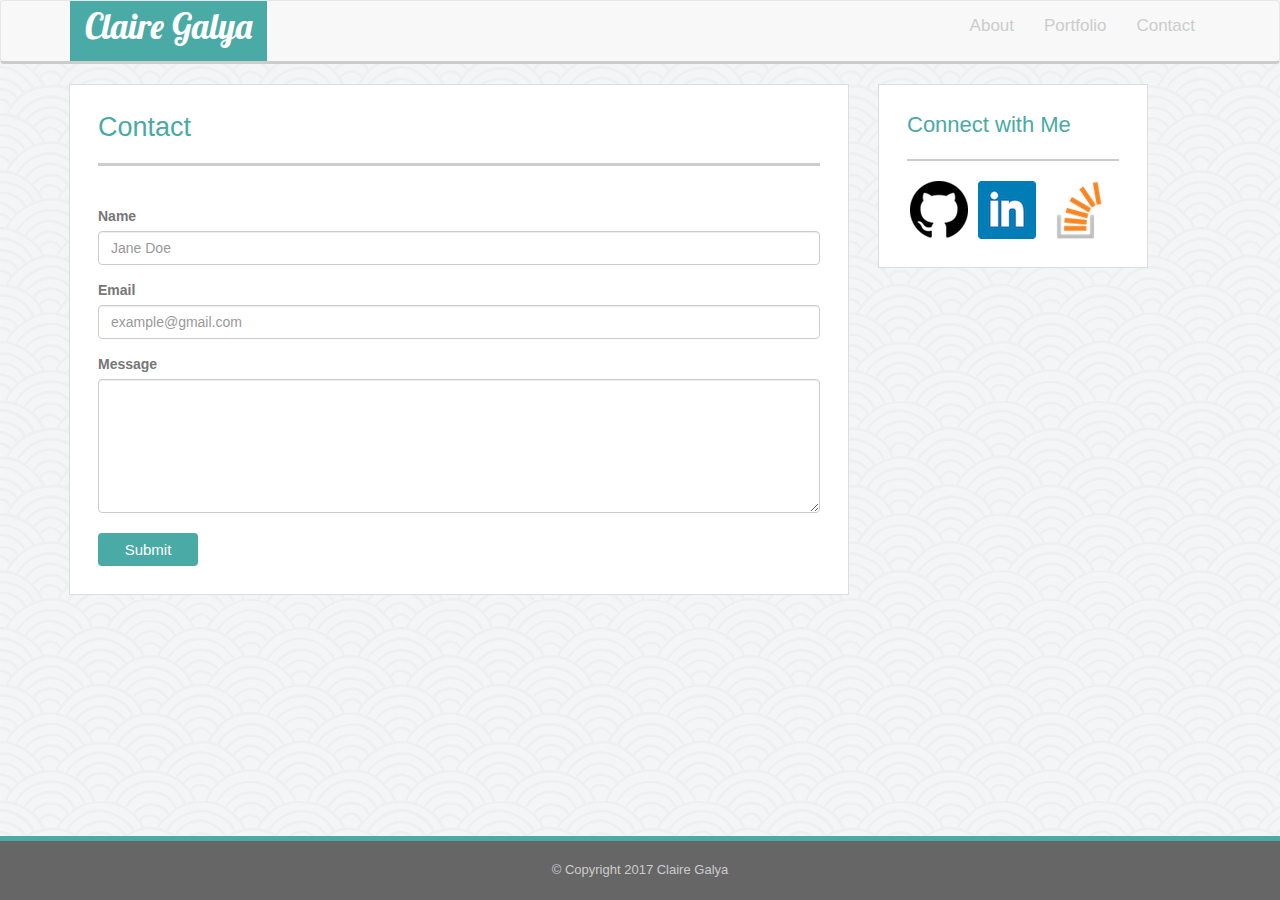
==== contact.html @ bde594fb "initial files" ====
<!DOCTYPE html>
<html lang="en">
<head>
	<meta charset="UTF-8">
	<title>Claire Galya</title>
	<link rel="stylesheet" href="https://maxcdn.bootstrapcdn.com/bootstrap/3.3.7/css/bootstrap.min.css" integrity="sha384-BVYiiSIFeK1dGmJRAkycuHAHRg32OmUcww7on3RYdg4Va+PmSTsz/K68vbdEjh4u" crossorigin="anonymous">
	<link rel="stylesheet" href="assets/css/style.css">
	<link href="https://fonts.googleapis.com/css?family=Lobster" rel="stylesheet">
	<meta name="viewport" content="width=device-width, initial-scale=1">
</head>
<body>
    <nav class="navbar navbar-default" id="navigation">
      <div class="container">
        <div class="navbar-header">
          <button type="button" class="navbar-toggle collapsed" data-toggle="collapse" data-target="#navbar" aria-expanded="false" aria-controls="navbar">
            <span class="sr-only">Toggle navigation</span>
            <span class="icon-bar"></span>
            <span class="icon-bar"></span>
            <span class="icon-bar"></span>
          </button>
          <a class="navbar-brand" id="name" href="#">Claire Galya</a>
        </div>
        <div id="navbar" class="navbar-collapse collapse">
          <ul class="nav navbar-nav navbar-right">
            <li><a href="index.html" id="link">About</a></li>
            <li><a href="portfolio.html" id="link2">Portfolio</a></li>
            <li><a href="contact.html" id="link3">Contact</a></li>
          </ul>
        </div>
      </div>
    </nav>
<div class="container">
	<div class="row">
		<div class="col-md-8" id="message-form">
			<form>
				<h2>Contact</h2>
			  <div class="form-group">
			    <label for="InputName">Name</label>
			    <input type="email" class="form-control" id="InputName" aria-describedby="emailHelp" placeholder="Jane Doe">
			  </div>
			  <div class="form-group">
			    <label for="InputEmail">Email</label>
			    <input type="password" class="form-control" id="InputEmail" placeholder="example@gmail.com">
			  </div>
			  <div class="form-group">
			    <label for="Textarea">Message</label>
			    <textarea class="form-control" id="Textarea" rows="6"></textarea>
			  </div>
			  <button type="submit" class="btn btn-primary" id="submit">Submit</button>
			</form>
		</div>
		<div class="col-md-3">
			<div class="connect">
				<h3>Connect with Me</h3>
				<a href="https://github.com/cgalya" target="_blank" class="logo"><img src="assets/images/github.png" alt=""></a>
				<a href="https://www.linkedin.com/in/claire-galya-077547141/" target="_blank" class="logo"><img src="assets/images/linkedin.png" alt=""></a>
				<a href="https://stackoverflow.com/users/8026516/claire-galya" target="_blank" class="logo"><img src="assets/images/stackoverflow.png" alt=""></a>
			</div>
			<div class="col-md-1"></div>
		</div>
	</div>
</div>
<footer class="footer">
	<div class="container" id="footer-border">
		<p>&copy; Copyright 2017 Claire Galya</p>
	</div>
</footer>

<script src="https://ajax.googleapis.com/ajax/libs/jquery/1.12.4/jquery.min.js"></script>
<script src="http://maxcdn.bootstrapcdn.com/bootstrap/3.3.6/js/bootstrap.min.js"></script>
</body>
</html>
---- assets/css/style.css ----
html {
	height: 100%;
}

body {
	font-family: 'Arial', 'Helvetica Neue', Helvetica, sans-serif;
	background-image: url("seigaiha.png");
	color: #777777;
	min-height: 100%;
	display: flex;
	flex-direction: column;
}

.container {
	flex: 1;
}

.navbar {
	border-bottom: 3px solid #cccccc;
	min-width: 350px
}

.navbar-header {
	background-color: #4aaaa5;
	height: 60px;
}

#name {
	color: #ffffff;
	font-size: 35px;
	font-family: 'Lobster', cursive;
	padding-left: 30px;
}

li a {
	height: 60px
}

#link, #link2, #link3 {
	color: #cccccc;
	font-size: 17px;
}

ul.nav a:hover { 
	color: #6c149e !important; 
}

.navbar-default .navbar-toggle .icon-bar {
	background-color: #c24fbd;
}

.content {
	background-color: #ffffff;
	padding: 28px 28px 20px 28px;
	border: solid 1px #dddddd;
	margin-bottom: 40px;
}

h2 {
	border-bottom: 3px solid #cccccc;
	padding-bottom: 20px;
	margin: 0px 0px 40px 0px;
	color: #4aaaa5;
	font-size: 27px;
}

#pic {
	margin-left: 26px;
	margin-right: 24px;
	float: left;
	margin: 0px 28px 19px 0px;
}

.paragraph {
	line-height: 30px;
}

#two {
	margin-top: 20px;
}

.content .container .row {
	padding-left: 0px;
}

.content .container .row img {
	margin-bottom: 30px;
}

.cat-title {
	background: #4aaaa5;
	padding: 10px;
	color: #ffffff;
	width: 250px;
	text-align: center;
	position: relative;
	bottom: 70px;
}

#message-form {
	background-color: #ffffff;
	padding: 28px 28px 28px 28px;
	border: solid 1px #dddddd;
	margin: 0px 14px 40px 14px;
}

#submit {
	border: none;
	font-size: 15px;
	color: #ffffff;
	background: #4aaaa5;
	width: 100px;
	margin-top: 5px;
}

.connect {
	background-color: #ffffff;
	border: solid 1px #dddddd;
	padding: 28px;
	margin-bottom: 40px;
	min-width: 270px;
}

h3 {
	border-bottom: 2px solid #cccccc;
	padding-bottom: 22px;
	margin-top: 0px;
	margin-bottom: 20px;
	color: #4aaaa5;
	font-size: 22px;
}

.logo {
	padding: 3px;
}

footer {
	background-color: #666666;
	text-align: center;
	color: #cccccc;
	font-size: 13px;
	padding-top: 20px;
	padding-bottom: 10px;
	min-width: 350px
}

.footer {
	border-top: 5px solid #4aaaa5;
}
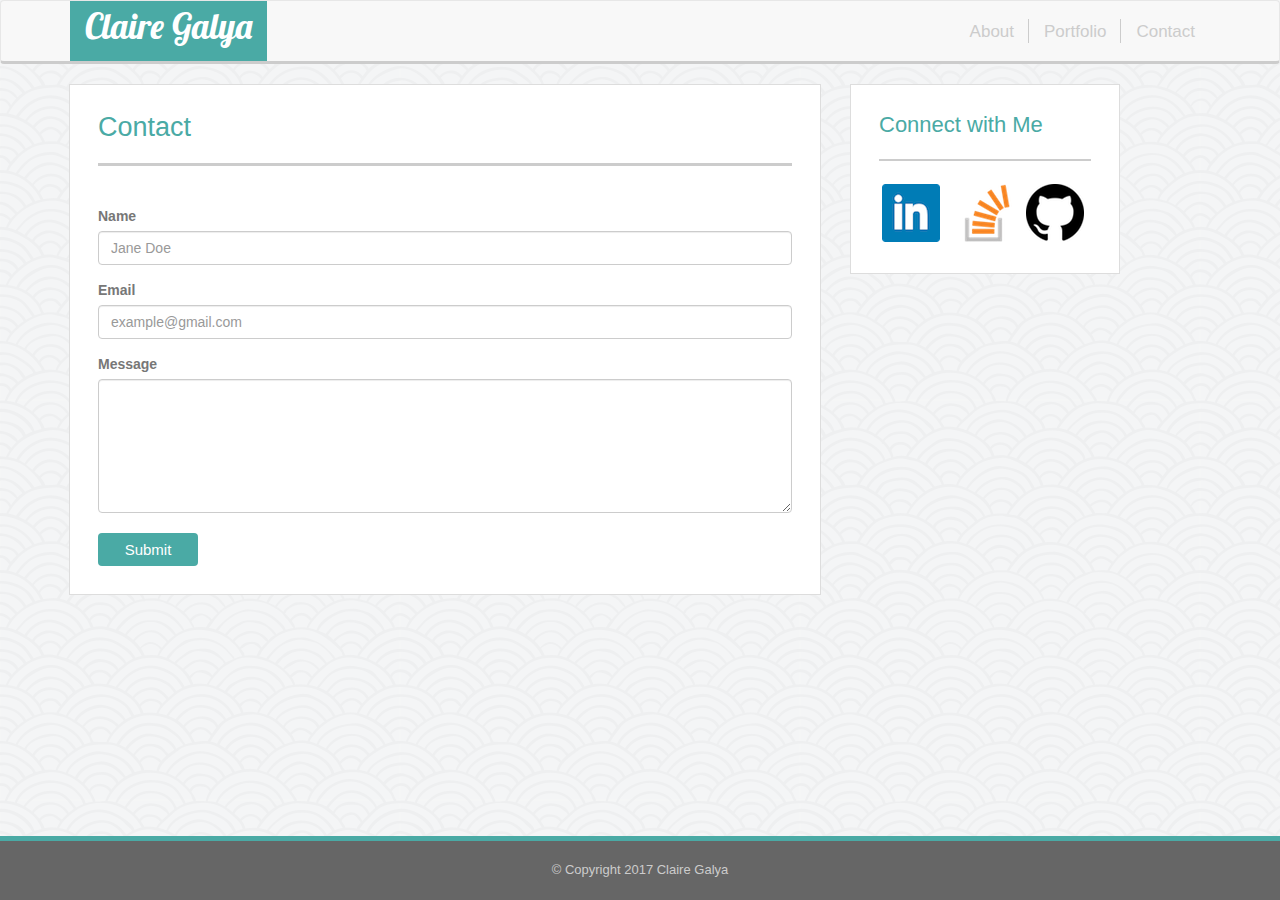
==== commit 0cb43847: "changes and features" ====
--- a/contact.html
+++ b/contact.html
@@ -6,6 +6,8 @@
 	<link rel="stylesheet" href="https://maxcdn.bootstrapcdn.com/bootstrap/3.3.7/css/bootstrap.min.css" integrity="sha384-BVYiiSIFeK1dGmJRAkycuHAHRg32OmUcww7on3RYdg4Va+PmSTsz/K68vbdEjh4u" crossorigin="anonymous">
 	<link rel="stylesheet" href="assets/css/style.css">
 	<link href="https://fonts.googleapis.com/css?family=Lobster" rel="stylesheet">
+	<link rel="stylesheet" href="https://cdnjs.cloudflare.com/ajax/libs/animate.css/3.5.2/animate.min.css">
+	<link rel="icon" href="favicon.ico" type="image/x-icon"/>
 	<meta name="viewport" content="width=device-width, initial-scale=1">
 </head>
 <body>
@@ -18,7 +20,7 @@
             <span class="icon-bar"></span>
             <span class="icon-bar"></span>
           </button>
-          <a class="navbar-brand" id="name" href="#">Claire Galya</a>
+          <a class="navbar-brand animated bounceInUp" id="name" href="#">Claire Galya</a>
         </div>
         <div id="navbar" class="navbar-collapse collapse">
           <ul class="nav navbar-nav navbar-right">
@@ -46,15 +48,30 @@
 			    <label for="Textarea">Message</label>
 			    <textarea class="form-control" id="Textarea" rows="6"></textarea>
 			  </div>
-			  <button type="submit" class="btn btn-primary" id="submit">Submit</button>
+			  <button type="button" class="btn btn-primary" id="submit" data-toggle="modal" data-target="#exampleModal" data-whatever="@mdo">Submit</button>
+				<div class="modal fade" id="exampleModal" tabindex="-1" role="dialog" aria-labelledby="exampleModalLabel" aria-hidden="true">
+  				<div class="modal-dialog" role="document">
+    				<div class="modal-content">
+      				<div class="modal-header">
+        				<h2 class="modal-title" id="modalLabel">Thanks!</h2>
+        			</div>
+      				<div class="modal-body">
+        				<h4>I'll get back to you soon!</h4>
+      				</div>
+      				<div class="modal-footer">
+        				<button type="button" class="btn btn-primary" data-dismiss="modal" id="close-button">Close</button>
+      				</div>
+    				</div>
+  				</div>
+				</div>
 			</form>
 		</div>
 		<div class="col-md-3">
 			<div class="connect">
 				<h3>Connect with Me</h3>
-				<a href="https://github.com/cgalya" target="_blank" class="logo"><img src="assets/images/github.png" alt=""></a>
-				<a href="https://www.linkedin.com/in/claire-galya-077547141/" target="_blank" class="logo"><img src="assets/images/linkedin.png" alt=""></a>
-				<a href="https://stackoverflow.com/users/8026516/claire-galya" target="_blank" class="logo"><img src="assets/images/stackoverflow.png" alt=""></a>
+				<a href="https://www.linkedin.com/in/claire-galya-077547141/" target="_blank" class="logo hvr-buzz-out"><img src="assets/images/linkedin.png" alt=""></a>
+				<a href="https://stackoverflow.com/users/8026516/claire-galya" target="_blank" class="logo hvr-buzz-out"><img src="assets/images/stackoverflow.png" alt=""></a>
+				<a href="https://github.com/cgalya" target="_blank" class="logo hvr-buzz-out"><img src="assets/images/github.png" alt=""></a>
 			</div>
 			<div class="col-md-1"></div>
 		</div>
--- a/assets/css/style.css
+++ b/assets/css/style.css
@@ -39,6 +39,26 @@
 #link, #link2, #link3 {
 	color: #cccccc;
 	font-size: 17px;
+	position: relative;
+	top: 6px;
+}
+
+#link:after {
+  content: "";
+  border-right: 1px solid #ccc;
+  position: absolute;
+  height: 40%;
+  right: 0;
+  top: 20%;
+}
+
+#link2:after {
+  content: "";
+  border-right: 1px solid #ccc;
+  position: absolute;
+  height: 40%;
+  right: 0;
+  top: 20%;
 }
 
 ul.nav a:hover { 
@@ -84,7 +104,7 @@
 }
 
 .content .container .row img {
-	margin-bottom: 30px;
+  margin-bottom: 30px;
 }
 
 .cat-title {
@@ -102,9 +122,10 @@
 	padding: 28px 28px 28px 28px;
 	border: solid 1px #dddddd;
 	margin: 0px 14px 40px 14px;
-}
-
-#submit {
+	max-width: 752px;
+}
+
+#submit, #close-button {
 	border: none;
 	font-size: 15px;
 	color: #ffffff;
@@ -131,7 +152,7 @@
 }
 
 .logo {
-	padding: 3px;
+	padding: 3px 7px 3px 3px;
 }
 
 footer {
@@ -146,4 +167,145 @@
 
 .footer {
 	border-top: 5px solid #4aaaa5;
+}
+
+@media only screen and (max-width: 770px) {
+  .container {
+    margin-left: 0px;
+    margin-right: 0px;
+    }
+}
+
+a:hover {
+	text-decoration: none;
+}
+
+#lightbox {
+	position:fixed;
+    top:0; 
+    left:0; 
+    width:100%; 
+    height:100%; 
+    background: rgba(0,0,0,.7); 
+    text-align:center;
+    z-index: 2;
+    padding-top: 20px;
+}
+
+#lightbox p {
+    text-align:right; 
+    color:#fff; 
+    margin-right:20px; 
+    font-size:12px; 
+}
+
+#lightbox img {
+    max-width: 55%;
+}
+
+#modalLabel {
+	border: none;
+	padding-bottom: 0px;
+}
+
+@-webkit-keyframes hvr-buzz-out {
+  10% {
+    -webkit-transform: translateX(3px) rotate(2deg);
+    transform: translateX(3px) rotate(2deg);
+  }
+  20% {
+    -webkit-transform: translateX(-3px) rotate(-2deg);
+    transform: translateX(-3px) rotate(-2deg);
+  }
+  30% {
+    -webkit-transform: translateX(3px) rotate(2deg);
+    transform: translateX(3px) rotate(2deg);
+  }
+  40% {
+    -webkit-transform: translateX(-3px) rotate(-2deg);
+    transform: translateX(-3px) rotate(-2deg);
+  }
+  50% {
+    -webkit-transform: translateX(2px) rotate(1deg);
+    transform: translateX(2px) rotate(1deg);
+  }
+  60% {
+    -webkit-transform: translateX(-2px) rotate(-1deg);
+    transform: translateX(-2px) rotate(-1deg);
+  }
+  70% {
+    -webkit-transform: translateX(2px) rotate(1deg);
+    transform: translateX(2px) rotate(1deg);
+  }
+  80% {
+    -webkit-transform: translateX(-2px) rotate(-1deg);
+    transform: translateX(-2px) rotate(-1deg);
+  }
+  90% {
+    -webkit-transform: translateX(1px) rotate(0);
+    transform: translateX(1px) rotate(0);
+  }
+  100% {
+    -webkit-transform: translateX(-1px) rotate(0);
+    transform: translateX(-1px) rotate(0);
+  }
+}
+@keyframes hvr-buzz-out {
+  10% {
+    -webkit-transform: translateX(3px) rotate(2deg);
+    transform: translateX(3px) rotate(2deg);
+  }
+  20% {
+    -webkit-transform: translateX(-3px) rotate(-2deg);
+    transform: translateX(-3px) rotate(-2deg);
+  }
+  30% {
+    -webkit-transform: translateX(3px) rotate(2deg);
+    transform: translateX(3px) rotate(2deg);
+  }
+  40% {
+    -webkit-transform: translateX(-3px) rotate(-2deg);
+    transform: translateX(-3px) rotate(-2deg);
+  }
+  50% {
+    -webkit-transform: translateX(2px) rotate(1deg);
+    transform: translateX(2px) rotate(1deg);
+  }
+  60% {
+    -webkit-transform: translateX(-2px) rotate(-1deg);
+    transform: translateX(-2px) rotate(-1deg);
+  }
+  70% {
+    -webkit-transform: translateX(2px) rotate(1deg);
+    transform: translateX(2px) rotate(1deg);
+  }
+  80% {
+    -webkit-transform: translateX(-2px) rotate(-1deg);
+    transform: translateX(-2px) rotate(-1deg);
+  }
+  90% {
+    -webkit-transform: translateX(1px) rotate(0);
+    transform: translateX(1px) rotate(0);
+  }
+  100% {
+    -webkit-transform: translateX(-1px) rotate(0);
+    transform: translateX(-1px) rotate(0);
+  }
+}
+.hvr-buzz-out {
+  display: inline-block;
+  vertical-align: middle;
+  -webkit-transform: perspective(1px) translateZ(0);
+  transform: perspective(1px) translateZ(0);
+  box-shadow: 0 0 1px transparent;
+}
+.hvr-buzz-out:hover, .hvr-buzz-out:focus, .hvr-buzz-out:active {
+  -webkit-animation-name: hvr-buzz-out;
+  animation-name: hvr-buzz-out;
+  -webkit-animation-duration: 0.75s;
+  animation-duration: 0.75s;
+  -webkit-animation-timing-function: linear;
+  animation-timing-function: linear;
+  -webkit-animation-iteration-count: 1;
+  animation-iteration-count: 1;
 }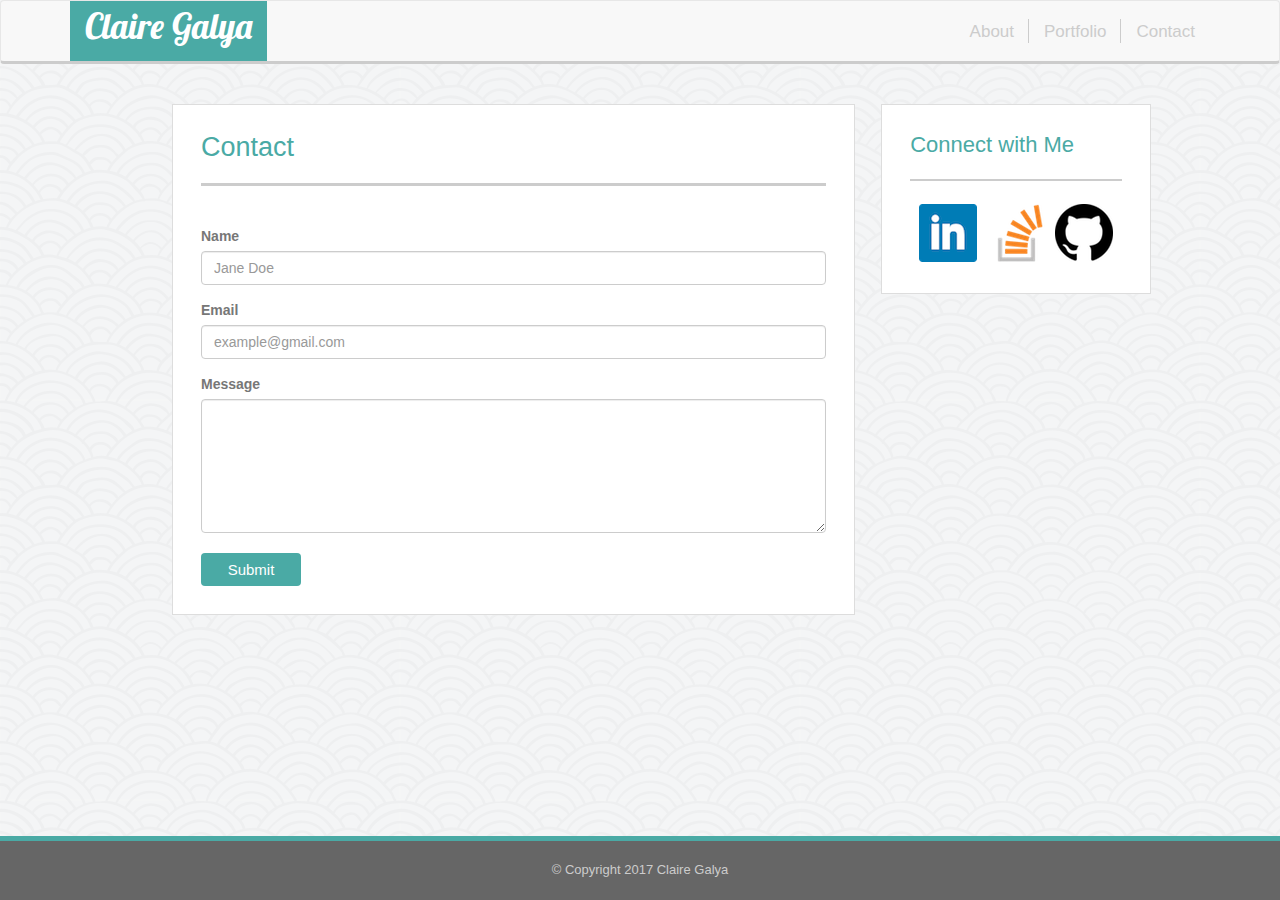
==== commit b5f93b5a: "changes based on new screenshots" ====
--- a/contact.html
+++ b/contact.html
@@ -11,7 +11,7 @@
 	<meta name="viewport" content="width=device-width, initial-scale=1">
 </head>
 <body>
-    <nav class="navbar navbar-default" id="navigation">
+    <nav class="navbar navbar-default">
       <div class="container">
         <div class="navbar-header">
           <button type="button" class="navbar-toggle collapsed" data-toggle="collapse" data-target="#navbar" aria-expanded="false" aria-controls="navbar">
@@ -31,9 +31,9 @@
         </div>
       </div>
     </nav>
-<div class="container">
+<div class="container" id="wrapper">
 	<div class="row">
-		<div class="col-md-8" id="message-form">
+		<div class="col-md-7 col-md-offset-1" id="message-form">
 			<form>
 				<h2>Contact</h2>
 			  <div class="form-group">
@@ -48,7 +48,8 @@
 			    <label for="Textarea">Message</label>
 			    <textarea class="form-control" id="Textarea" rows="6"></textarea>
 			  </div>
-			  <button type="button" class="btn btn-primary" id="submit" data-toggle="modal" data-target="#exampleModal" data-whatever="@mdo">Submit</button>
+			  <button type="button" class="btn btn-primary" id="submit" data-toggle="modal" data-target="#exampleModal" data-whatever="@mdo">Submit
+			  </button>
 				<div class="modal fade" id="exampleModal" tabindex="-1" role="dialog" aria-labelledby="exampleModalLabel" aria-hidden="true">
   				<div class="modal-dialog" role="document">
     				<div class="modal-content">
@@ -73,7 +74,6 @@
 				<a href="https://stackoverflow.com/users/8026516/claire-galya" target="_blank" class="logo hvr-buzz-out"><img src="assets/images/stackoverflow.png" alt=""></a>
 				<a href="https://github.com/cgalya" target="_blank" class="logo hvr-buzz-out"><img src="assets/images/github.png" alt=""></a>
 			</div>
-			<div class="col-md-1"></div>
 		</div>
 	</div>
 </div>
@@ -84,6 +84,6 @@
 </footer>
 
 <script src="https://ajax.googleapis.com/ajax/libs/jquery/1.12.4/jquery.min.js"></script>
-<script src="http://maxcdn.bootstrapcdn.com/bootstrap/3.3.6/js/bootstrap.min.js"></script>
+<script src="https://maxcdn.bootstrapcdn.com/bootstrap/3.3.7/js/bootstrap.min.js" integrity="sha384-Tc5IQib027qvyjSMfHjOMaLkfuWVxZxUPnCJA7l2mCWNIpG9mGCD8wGNIcPD7Txa" crossorigin="anonymous"></script>
 </body>
-</html>+</html>
--- a/assets/css/style.css
+++ b/assets/css/style.css
@@ -17,7 +17,8 @@
 
 .navbar {
 	border-bottom: 3px solid #cccccc;
-	min-width: 350px
+	min-width: 350px;
+  margin-bottom: 40px;
 }
 
 .navbar-header {
@@ -32,8 +33,19 @@
 	padding-left: 30px;
 }
 
-li a {
-	height: 60px
+@media only screen and (max-width: 768px) {
+  .navbar-brand {
+    width: 100%;
+    text-align: center;
+  }
+
+  .navbar-header {
+    height: 110px;
+  }
+
+  #name {
+    line-height: 20px;
+  }
 }
 
 #link, #link2, #link3 {
@@ -41,6 +53,7 @@
 	font-size: 17px;
 	position: relative;
 	top: 6px;
+  height: 60px
 }
 
 #link:after {
@@ -99,32 +112,42 @@
 	margin-top: 20px;
 }
 
-.content .container .row {
-	padding-left: 0px;
-}
-
-.content .container .row img {
-  margin-bottom: 30px;
-}
-
 .cat-title {
 	background: #4aaaa5;
 	padding: 10px;
 	color: #ffffff;
-	width: 250px;
+	width: 200px;
 	text-align: center;
 	position: relative;
-	bottom: 70px;
+	bottom: 60px;
+}
+
+@media only screen and (min-width: 1200px) {
+  .leftcat {
+  margin-left: 55px;
+  }
+
+  .rightcat {
+    margin-right: 55px;
+  }
 }
 
 #message-form {
 	background-color: #ffffff;
-	padding: 28px 28px 28px 28px;
+	padding: 28px;
 	border: solid 1px #dddddd;
-	margin: 0px 14px 40px 14px;
-	max-width: 752px;
-}
-
+  margin-bottom: 40px;
+  margin-left: 10%;
+  margin-right: 1%;
+}
+
+@media only screen and (max-width: 990px){
+  #message-form {
+    margin-left: 2%;
+    margin-right: 2%;
+  }
+}
+  
 #submit, #close-button {
 	border: none;
 	font-size: 15px;
@@ -139,7 +162,9 @@
 	border: solid 1px #dddddd;
 	padding: 28px;
 	margin-bottom: 40px;
+  width: auto;
 	min-width: 270px;
+  text-align: center;
 }
 
 h3 {
@@ -149,10 +174,11 @@
 	margin-bottom: 20px;
 	color: #4aaaa5;
 	font-size: 22px;
+  text-align: left;
 }
 
 .logo {
-	padding: 3px 7px 3px 3px;
+	padding: 3px;
 }
 
 footer {
@@ -180,6 +206,7 @@
 	text-decoration: none;
 }
 
+/* all of the #lightbox code was borrowed, then customized, to make the portfolio page modal boxes */
 #lightbox {
 	position:fixed;
     top:0; 
@@ -208,6 +235,7 @@
 	padding-bottom: 0px;
 }
 
+/* all of the following code was borrowed for a CSS animation */
 @-webkit-keyframes hvr-buzz-out {
   10% {
     -webkit-transform: translateX(3px) rotate(2deg);
